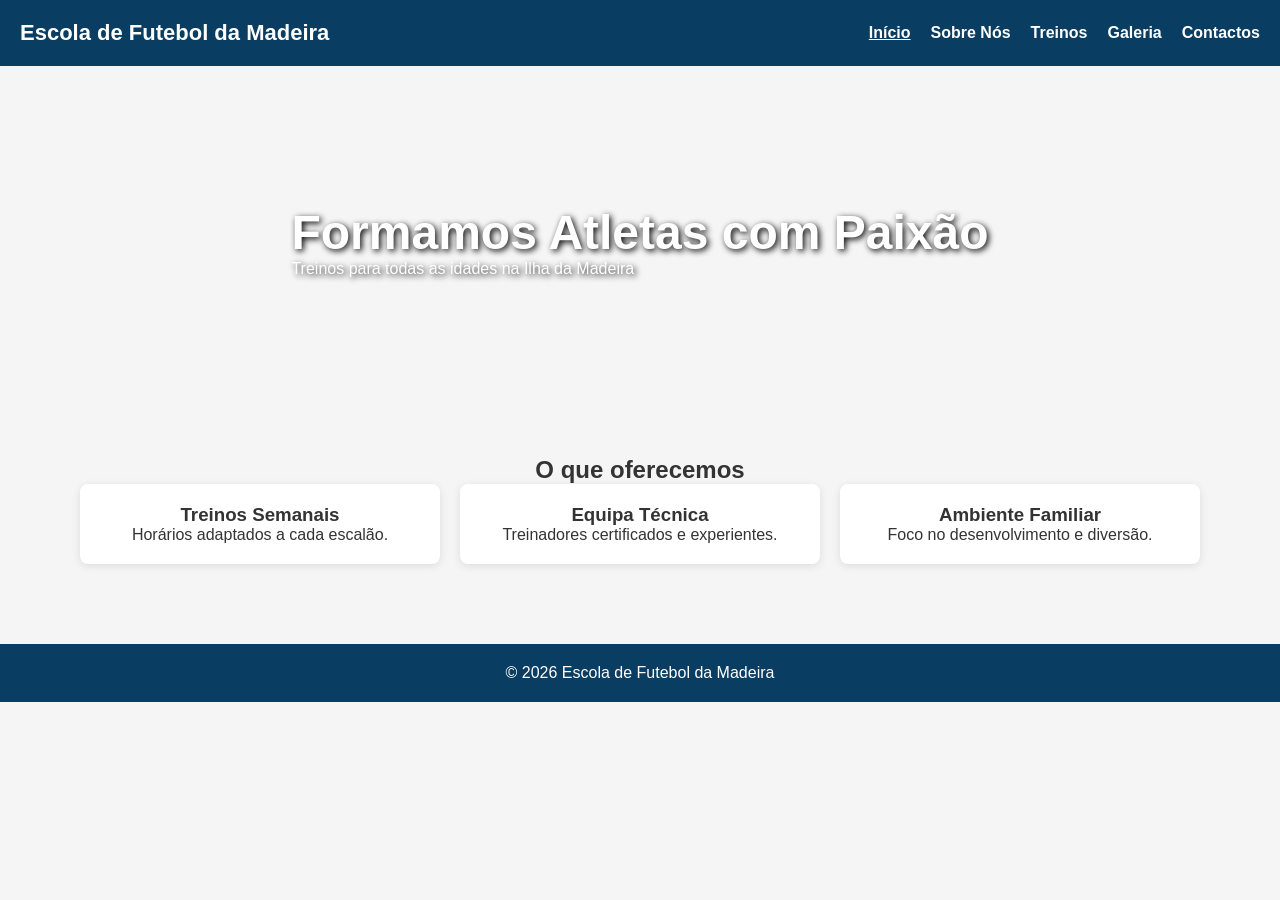
==== index.html @ 705a3676 "Add files via upload" ====
<!DOCTYPE html>
<html lang="pt">
<head>
    <meta charset="UTF-8">
    <meta name="viewport" content="width=device-width, initial-scale=1.0">
    <title>Escola de Futebol da Madeira</title>
    <link rel="stylesheet" href="css/style.css">
</head>
<body>

<header>
    <div class="logo">Escola de Futebol da Madeira</div>
    <nav>
        <ul>
            <li><a href="index.html" class="active">Início</a></li>
            <li><a href="sobre.html">Sobre Nós</a></li>
            <li><a href="treinos.html">Treinos</a></li>
            <li><a href="galeria.html">Galeria</a></li>
            <li><a href="contactos.html">Contactos</a></li>
        </ul>
    </nav>
</header>

<section class="hero">
    <div class="hero-text">
        <h1>Formamos Atletas com Paixão</h1>
        <p>Treinos para todas as idades na Ilha da Madeira</p>
    </div>
</section>

<section class="destaques">
    <h2>O que oferecemos</h2>
    <div class="cards">
        <div class="card">
            <h3>Treinos Semanais</h3>
            <p>Horários adaptados a cada escalão.</p>
        </div>
        <div class="card">
            <h3>Equipa Técnica</h3>
            <p>Treinadores certificados e experientes.</p>
        </div>
        <div class="card">
            <h3>Ambiente Familiar</h3>
            <p>Foco no desenvolvimento e diversão.</p>
        </div>
    </div>
</section>

<footer>
    <p>© 2026 Escola de Futebol da Madeira</p>
</footer>

</body>
</html>
---- css/style.css ----
/* RESET */
* {
    margin: 0;
    padding: 0;
    box-sizing: border-box;
}

body {
    font-family: Arial, sans-serif;
    background: #f5f5f5;
    color: #333;
}

/* HEADER */
header {
    background: #0a3d62;
    color: white;
    padding: 20px;
    display: flex;
    justify-content: space-between;
    align-items: center;
}

header .logo {
    font-size: 22px;
    font-weight: bold;
}

nav ul {
    list-style: none;
    display: flex;
    gap: 20px;
}

nav a {
    color: white;
    text-decoration: none;
    font-weight: bold;
}

nav a.active {
    text-decoration: underline;
}

/* HERO */
.hero {
    background: url('../img/campo.jpg') center/cover no-repeat;
    height: 350px;
    display: flex;
    align-items: center;
    justify-content: center;
    color: white;
    text-shadow: 2px 2px 6px black;
}

.hero h1 {
    font-size: 48px;
}

/* CONTENT */
.content {
    padding: 40px;
    max-width: 900px;
    margin: auto;
}

table {
    width: 100%;
    border-collapse: collapse;
    margin-top: 20px;
}

table th, table td {
    border: 1px solid #ccc;
    padding: 12px;
}

/* GALERIA */
.galeria-grid {
    display: grid;
    grid-template-columns: repeat(4, 1fr);
    gap: 15px;
}

.galeria-grid img {
    width: 100%;
    border-radius: 8px;
}

/* CARDS */
.destaques {
    padding: 40px;
    text-align: center;
}

.cards {
    display: flex;
    justify-content: center;
    gap: 20px;
}

.card {
    background: white;
    padding: 20px;
    width: 30%;
    border-radius: 8px;
    box-shadow: 0 2px 8px rgba(0,0,0,0.1);
}

/* FOOTER */
footer {
    background: #0a3d62;
    color: white;
    text-align: center;
    padding: 20px;
    margin-top: 40px;
}
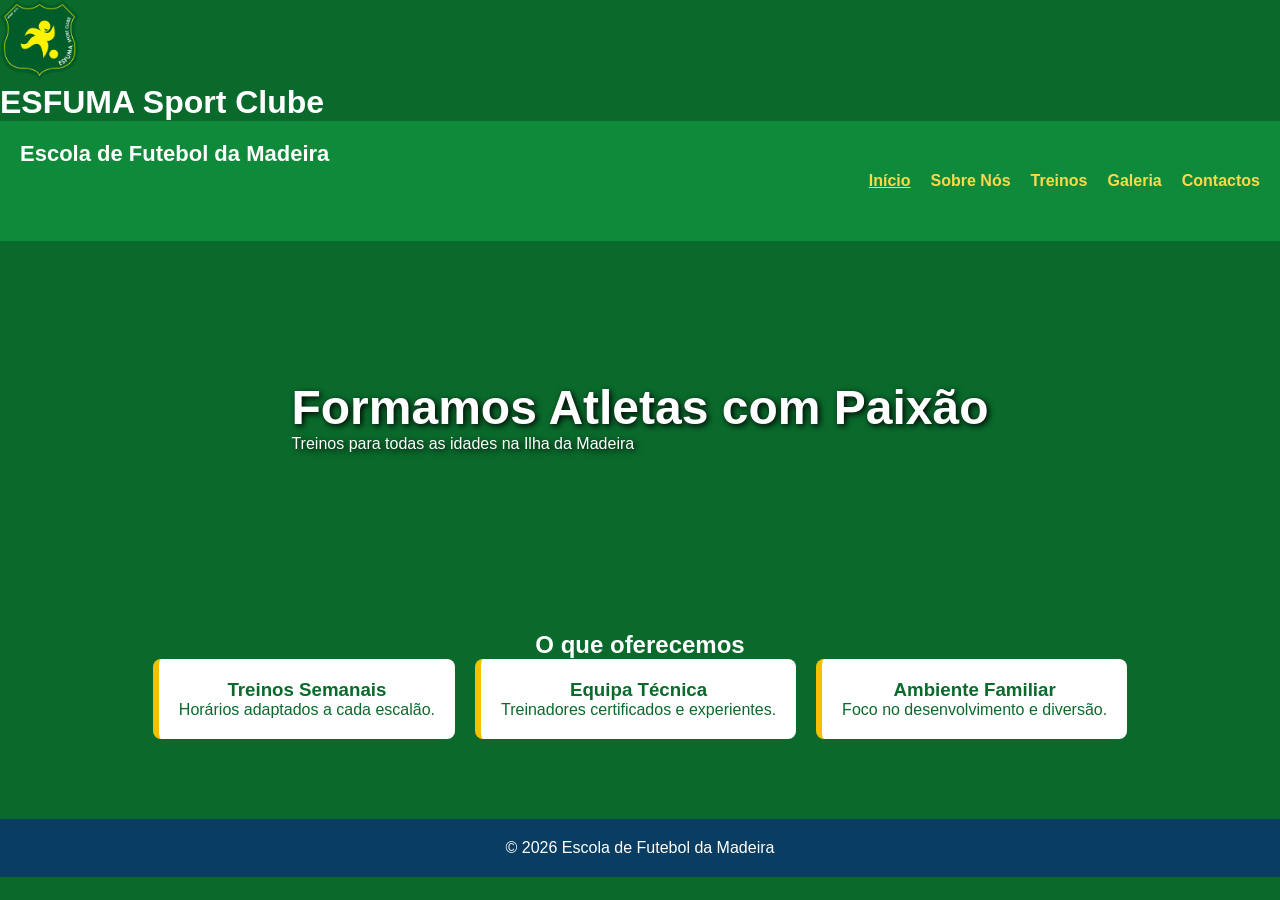
==== commit 0f03784b: "Add files via upload" ====
--- a/index.html
+++ b/index.html
@@ -5,6 +5,8 @@
     <meta name="viewport" content="width=device-width, initial-scale=1.0">
     <title>Escola de Futebol da Madeira</title>
     <link rel="stylesheet" href="css/style.css">
+    <img src="img/esfuma.png" alt="ESFUMA Sport Clube" class="logo">
+    <h1>ESFUMA Sport Clube</h1>
 </head>
 <body>
 
--- a/css/style.css
+++ b/css/style.css
@@ -6,14 +6,14 @@
 }
 
 body {
+    background-color: #0A6A2C; /* verde principal */
+    color: #FFFFFF; /* texto branco */
     font-family: Arial, sans-serif;
-    background: #f5f5f5;
-    color: #333;
 }
 
 /* HEADER */
 header {
-    background: #0a3d62;
+    background: #0F8A3A;
     color: white;
     padding: 20px;
     display: flex;
@@ -33,9 +33,13 @@
 }
 
 nav a {
-    color: white;
+    color: #FFD84D;
     text-decoration: none;
     font-weight: bold;
+}
+
+nav a:hover {
+    color: #F2C200; /* amarelo principal */
 }
 
 nav a.active {
@@ -100,11 +104,11 @@
 }
 
 .card {
-    background: white;
+    background-color: #FFFFFF;
+    color: #0A6A2C;
+    border-left: 6px solid #F2C200;
     padding: 20px;
-    width: 30%;
     border-radius: 8px;
-    box-shadow: 0 2px 8px rgba(0,0,0,0.1);
 }
 
 /* FOOTER */
@@ -115,3 +119,29 @@
     padding: 20px;
     margin-top: 40px;
 }
+
+button, .btn {
+    background-color: #F2C200; /* amarelo principal */
+    color: #0A6A2C; /* verde escuro */
+    padding: 10px 20px;
+    border-radius: 6px;
+    border: none;
+    font-weight: bold;
+    cursor: pointer;
+}
+
+button:hover, .btn:hover {
+    background-color: #FFD84D; /* amarelo claro */
+}
+
+.section {
+    background-color: #0F8A3A;
+    padding: 30px;
+    border-radius: 10px;
+    margin-bottom: 20px;
+}
+
+.logo {
+    height: 80px;
+    margin-right: 15px;
+}
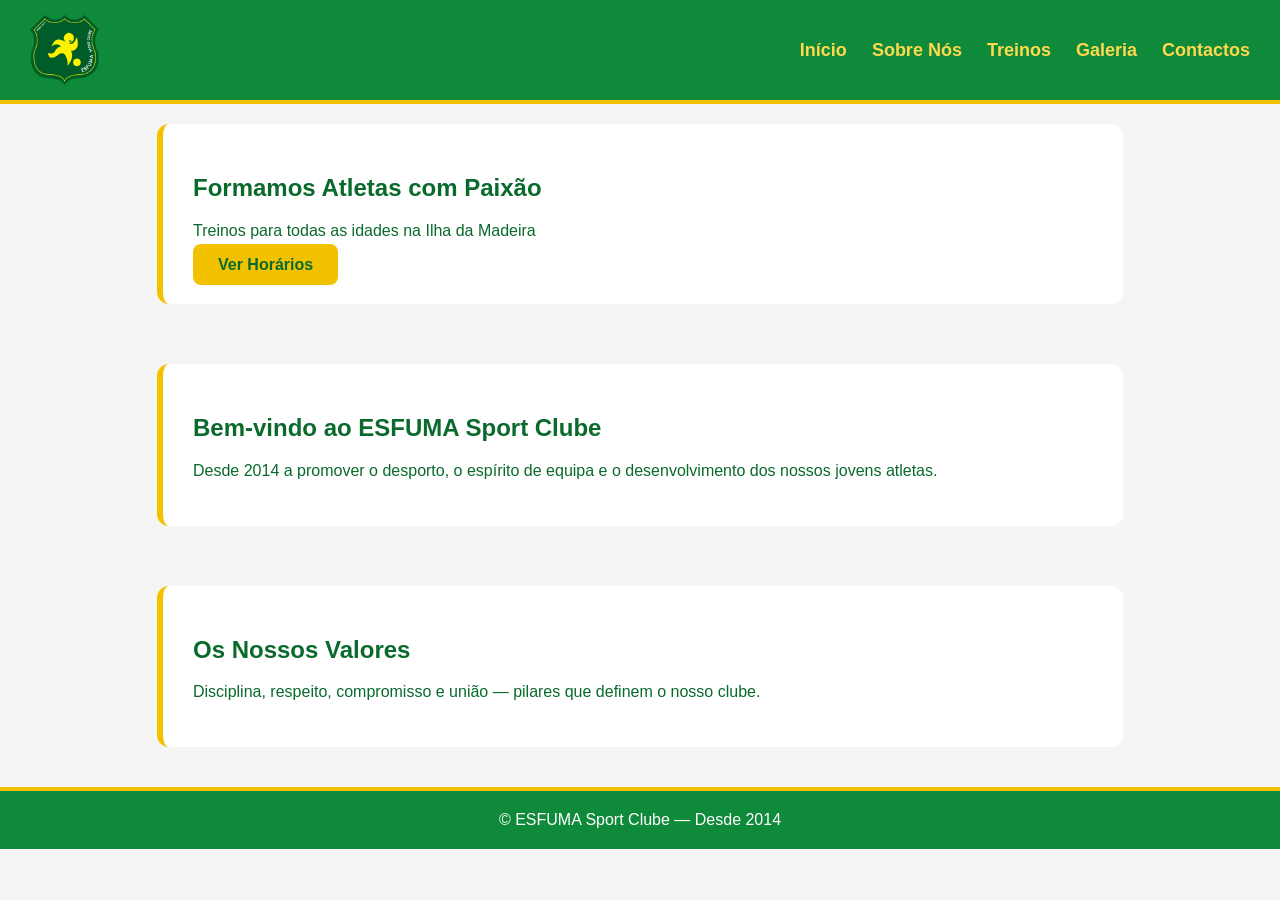
==== commit 44c12e1a: "Add files via upload" ====
--- a/index.html
+++ b/index.html
@@ -3,53 +3,47 @@
 <head>
     <meta charset="UTF-8">
     <meta name="viewport" content="width=device-width, initial-scale=1.0">
-    <title>Escola de Futebol da Madeira</title>
+    <title>ESFUMA Sport Clube</title>
     <link rel="stylesheet" href="css/style.css">
-    <img src="img/esfuma.png" alt="ESFUMA Sport Clube" class="logo">
-    <h1>ESFUMA Sport Clube</h1>
 </head>
+
 <body>
 
 <header>
-    <div class="logo">Escola de Futebol da Madeira</div>
+    <img src="img/esfuma.png" alt="ESFUMA Sport Clube" class="logo">
     <nav>
-        <ul>
-            <li><a href="index.html" class="active">Início</a></li>
-            <li><a href="sobre.html">Sobre Nós</a></li>
-            <li><a href="treinos.html">Treinos</a></li>
-            <li><a href="galeria.html">Galeria</a></li>
-            <li><a href="contactos.html">Contactos</a></li>
-        </ul>
+        <a href="index.html">Início</a>
+        <a href="sobre.html">Sobre Nós</a>
+        <a href="treinos.html">Treinos</a>
+        <a href="galeria.html">Galeria</a>
+        <a href="contactos.html">Contactos</a>
     </nav>
 </header>
 
-<section class="hero">
-    <div class="hero-text">
+<section>
+    <div class="box">
         <h1>Formamos Atletas com Paixão</h1>
         <p>Treinos para todas as idades na Ilha da Madeira</p>
+        <a class="btn" href="treinos.html">Ver Horários</a>
     </div>
 </section>
 
-<section class="destaques">
-    <h2>O que oferecemos</h2>
-    <div class="cards">
-        <div class="card">
-            <h3>Treinos Semanais</h3>
-            <p>Horários adaptados a cada escalão.</p>
-        </div>
-        <div class="card">
-            <h3>Equipa Técnica</h3>
-            <p>Treinadores certificados e experientes.</p>
-        </div>
-        <div class="card">
-            <h3>Ambiente Familiar</h3>
-            <p>Foco no desenvolvimento e diversão.</p>
-        </div>
+<section>
+    <div class="box">
+        <h2>Bem-vindo ao ESFUMA Sport Clube</h2>
+        <p>Desde 2014 a promover o desporto, o espírito de equipa e o desenvolvimento dos nossos jovens atletas.</p>
+    </div>
+</section>
+
+<section>
+    <div class="box">
+        <h2>Os Nossos Valores</h2>
+        <p>Disciplina, respeito, compromisso e união — pilares que definem o nosso clube.</p>
     </div>
 </section>
 
 <footer>
-    <p>© 2026 Escola de Futebol da Madeira</p>
+    © ESFUMA Sport Clube — Desde 2014
 </footer>
 
 </body>
--- a/css/style.css
+++ b/css/style.css
@@ -1,147 +1,104 @@
-/* RESET */
-* {
-    margin: 0;
-    padding: 0;
-    box-sizing: border-box;
+:root {
+    --verde-escuro: #0A6A2C;
+    --verde-medio: #0F8A3A;
+    --amarelo: #F2C200;
+    --amarelo-claro: #FFD84D;
+    --branco: #FFFFFF;
 }
 
 body {
-    background-color: #0A6A2C; /* verde principal */
-    color: #FFFFFF; /* texto branco */
+    margin: 0;
+    padding: 0;
+    background-color: #f5f5f5;
+    color: var(--branco);
     font-family: Arial, sans-serif;
 }
 
 /* HEADER */
 header {
-    background: #0F8A3A;
-    color: white;
-    padding: 20px;
+    background-color: var(--verde-medio);
+    padding: 15px 30px;
     display: flex;
+    align-items: center;
     justify-content: space-between;
-    align-items: center;
+    border-bottom: 4px solid var(--amarelo);
 }
 
-header .logo {
-    font-size: 22px;
-    font-weight: bold;
+.logo {
+    height: 70px;
 }
 
-nav ul {
-    list-style: none;
+nav {
     display: flex;
-    gap: 20px;
+    gap: 25px;
 }
 
 nav a {
-    color: #FFD84D;
+    color: var(--amarelo-claro);
     text-decoration: none;
     font-weight: bold;
+    font-size: 18px;
+    transition: 0.3s;
 }
 
 nav a:hover {
-    color: #F2C200; /* amarelo principal */
+    color: var(--amarelo);
 }
 
-nav a.active {
-    text-decoration: underline;
+/* SECTIONS */
+section {
+    padding: 20px 40px;
+    margin: 0;
+    display: flex;
+    justify-content: center;
 }
 
-/* HERO */
-.hero {
-    background: url('../img/campo.jpg') center/cover no-repeat;
-    height: 350px;
-    display: flex;
-    align-items: center;
-    justify-content: center;
-    color: white;
-    text-shadow: 2px 2px 6px black;
+.box {
+    background-color: #ffffff;
+    color: var(--verde-escuro);
+    border-left: 6px solid var(--amarelo);
+    border-radius: 12px;
+    padding: 30px;
+    max-width: 900px;      /* largura fixa */
+    width: 100%;           /* ocupa toda a largura até ao máximo */
+    margin: auto;          /* centra a caixa */
+    margin-bottom: 20px;
 }
 
-.hero h1 {
-    font-size: 48px;
+/* BOTÕES */
+.btn {
+    background-color: var(--amarelo);
+    color: var(--verde-escuro);
+    padding: 12px 25px;
+    border-radius: 8px;
+    border: none;
+    font-weight: bold;
+    cursor: pointer;
+    transition: 0.3s;
+    text-decoration: none;
 }
 
-/* CONTENT */
-.content {
-    padding: 40px;
-    max-width: 900px;
-    margin: auto;
-}
-
-table {
-    width: 100%;
-    border-collapse: collapse;
-    margin-top: 20px;
-}
-
-table th, table td {
-    border: 1px solid #ccc;
-    padding: 12px;
+.btn:hover {
+    background-color: var(--amarelo-claro);
 }
 
 /* GALERIA */
-.galeria-grid {
+.galeria {
     display: grid;
-    grid-template-columns: repeat(4, 1fr);
+    grid-template-columns: repeat(auto-fit, minmax(250px, 1fr));
     gap: 15px;
 }
 
-.galeria-grid img {
+.galeria img {
     width: 100%;
-    border-radius: 8px;
-}
-
-/* CARDS */
-.destaques {
-    padding: 40px;
-    text-align: center;
-}
-
-.cards {
-    display: flex;
-    justify-content: center;
-    gap: 20px;
-}
-
-.card {
-    background-color: #FFFFFF;
-    color: #0A6A2C;
-    border-left: 6px solid #F2C200;
-    padding: 20px;
-    border-radius: 8px;
+    border-radius: 10px;
+    border: 3px solid var(--amarelo);
 }
 
 /* FOOTER */
 footer {
-    background: #0a3d62;
-    color: white;
+    background-color: var(--verde-medio);
+    padding: 20px;
     text-align: center;
-    padding: 20px;
-    margin-top: 40px;
+    border-top: 4px solid var(--amarelo);
 }
-
-button, .btn {
-    background-color: #F2C200; /* amarelo principal */
-    color: #0A6A2C; /* verde escuro */
-    padding: 10px 20px;
-    border-radius: 6px;
-    border: none;
-    font-weight: bold;
-    cursor: pointer;
-}
-
-button:hover, .btn:hover {
-    background-color: #FFD84D; /* amarelo claro */
-}
-
-.section {
-    background-color: #0F8A3A;
-    padding: 30px;
-    border-radius: 10px;
-    margin-bottom: 20px;
-}
-
-.logo {
-    height: 80px;
-    margin-right: 15px;
-}
